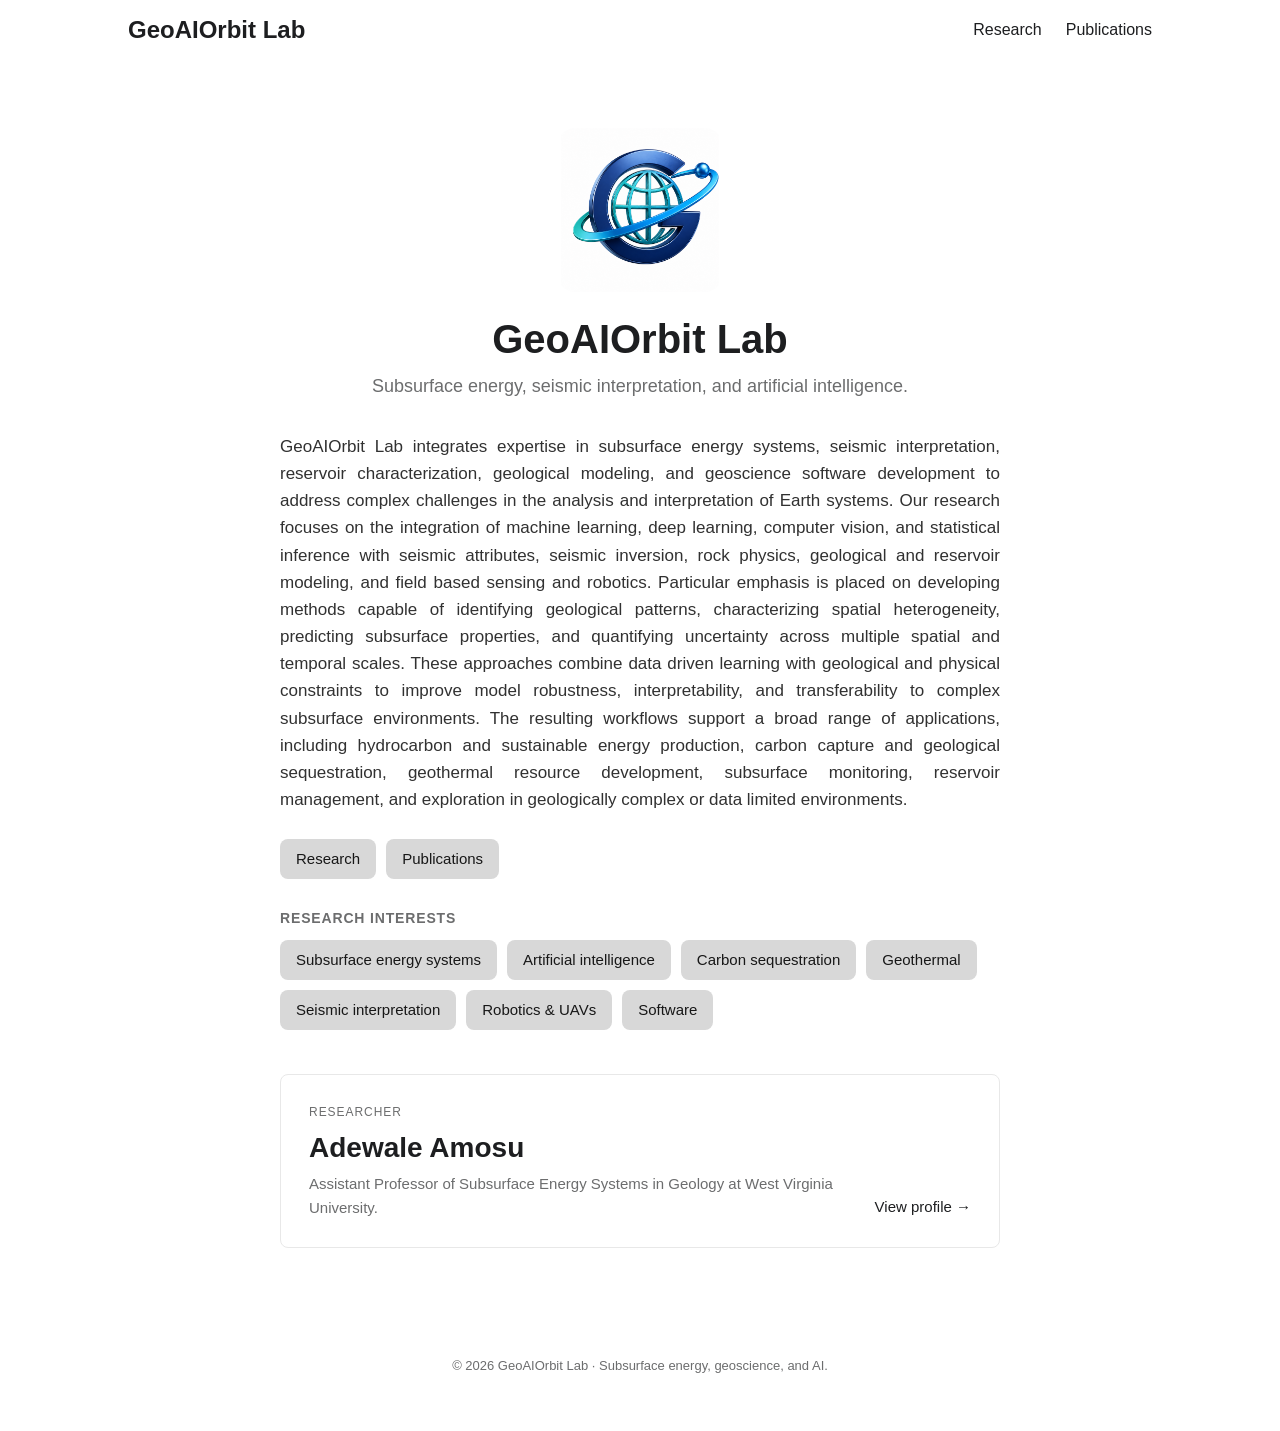
==== index.html @ 6d3038c7 "Add files via upload" ====
<!doctype html>
<html lang="en">
  <head>
    <meta charset="utf-8">
    <meta name="viewport" content="width=device-width, initial-scale=1">
    <meta name="description" content="GeoAIOrbit Lab integrates subsurface energy systems, seismic interpretation, geological modeling, geoscience software, and physics-informed artificial intelligence.">
    <title>GeoAIOrbit Lab | Subsurface Energy, Seismic Interpretation, and AI</title>
    <link rel="icon" href="favicon.svg" type="image/svg+xml">
    <link rel="stylesheet" href="styles.css">
  </head>
  <body>
    <a class="skip-link" href="#main">Skip to content</a>

    <header class="site-header">
      <nav class="nav wrap-wide" aria-label="Main navigation">
        <a class="logo" href="index.html">GeoAIOrbit Lab</a>
        <div class="menu">
          <a href="research.html">Research</a>
          <a href="publications.html">Publications</a>
        </div>
      </nav>
    </header>

    <main id="main" class="main">
      <section class="profile home-profile">
        <img class="profile-logo" src="assets/geoorbit-logo.png" alt="GeoAIOrbit Lab globe and orbit logo">
        <h1>GeoAIOrbit Lab</h1>
        <p class="profile-subtitle">Subsurface energy, seismic interpretation, and artificial intelligence.</p>

        <div class="home-copy">
          <p>
            GeoAIOrbit Lab integrates expertise in subsurface energy systems, seismic
            interpretation, reservoir characterization, geological modeling, and geoscience
            software development to address complex challenges in the analysis and
            interpretation of Earth systems. Our research focuses on the integration of machine
            learning, deep learning, computer vision, and statistical inference with seismic
            attributes, seismic inversion, rock physics, geological and reservoir modeling,
            and field based sensing and robotics. Particular emphasis is placed on developing
            methods capable of identifying geological patterns, characterizing spatial
            heterogeneity, predicting subsurface properties, and quantifying uncertainty
            across multiple spatial and temporal scales. These approaches combine data driven
            learning with geological and physical constraints to improve model robustness,
            interpretability, and transferability to complex subsurface environments. The
            resulting workflows support a broad range of applications, including hydrocarbon
            and sustainable energy production, carbon capture and geological sequestration,
            geothermal resource development, subsurface monitoring, reservoir management, and
            exploration in geologically complex or data limited environments.
          </p>
        </div>

        <nav class="profile-buttons" aria-label="Explore GeoAIOrbit Lab">
          <a href="research.html">Research</a>
          <a href="publications.html">Publications</a>
        </nav>

        <h2 class="button-heading">Research interests</h2>
        <nav class="interest-buttons" aria-label="GeoAIOrbit Lab research interests">
          <a href="research.html#subsurface-energy-systems">Subsurface energy systems</a>
          <a href="research.html#artificial-intelligence">Artificial intelligence</a>
          <a href="research.html#carbon-sequestration">Carbon sequestration</a>
          <a href="research.html#geothermal">Geothermal</a>
          <a href="research.html#seismic-interpretation">Seismic interpretation</a>
          <a href="research.html#robotics-uavs">Robotics &amp; UAVs</a>
          <a href="research.html#software">Software</a>
        </nav>

        <section class="researcher-card" aria-labelledby="researcher-card-title">
          <div class="researcher-card-copy">
            <p class="researcher-label">Researcher</p>
            <h2 id="researcher-card-title">Adewale Amosu</h2>
            <p>
              Assistant Professor of Subsurface Energy Systems in Geology at West Virginia
              University.
            </p>
          </div>
          <a class="researcher-card-link" href="abouttheresearcher.html">View profile →</a>
        </section>
      </section>
    </main>

    <footer class="footer">
      <p>© 2026 GeoAIOrbit Lab · Subsurface energy, geoscience, and AI.</p>
    </footer>
  </body>
</html>
---- styles.css ----
:root {
  --theme: #ffffff;
  --entry: #d8d8d8;
  --entry-hover: #c9c9c9;
  --primary: #1d1e20;
  --secondary: #6c6d6e;
  --content: #313131;
  --border: #e8e8e8;
  --accent: #126e82;
  --main-width: 720px;
  --nav-width: 1024px;
  --gap: 24px;
  --radius: 8px;
  --font: -apple-system, BlinkMacSystemFont, "Segoe UI", Roboto, Oxygen, Ubuntu,
    Cantarell, "Open Sans", "Helvetica Neue", sans-serif;
}

* {
  box-sizing: border-box;
}

html {
  scroll-behavior: smooth;
  -webkit-tap-highlight-color: transparent;
}

body {
  margin: 0;
  background: var(--theme);
  color: var(--primary);
  font-family: var(--font);
  font-size: 17px;
  line-height: 1.6;
  word-break: break-word;
}

a {
  color: inherit;
}

h1,
h2,
h3,
p {
  margin-top: 0;
}

.skip-link {
  position: fixed;
  z-index: 20;
  top: 8px;
  left: -9999px;
  padding: 8px 14px;
  border-radius: 6px;
  background: var(--primary);
  color: var(--theme);
}

.skip-link:focus {
  left: 8px;
}

.wrap-wide {
  width: min(calc(100% - 48px), var(--nav-width));
  margin-inline: auto;
}

.site-header {
  background: var(--theme);
}

.nav {
  min-height: 60px;
  display: flex;
  align-items: center;
  justify-content: space-between;
  gap: 24px;
}

.logo {
  color: var(--primary);
  font-size: 24px;
  font-weight: 700;
  line-height: 1;
  text-decoration: none;
}

.menu {
  display: flex;
  align-items: center;
  gap: 24px;
}

.menu a {
  color: var(--primary);
  font-size: 16px;
  font-weight: 500;
  text-decoration: none;
}

.menu a:hover,
.menu a[aria-current="page"] {
  box-shadow: 0 1px 0 var(--primary);
}

.main {
  width: 100%;
  max-width: calc(var(--main-width) + var(--gap) * 2);
  min-height: calc(100vh - 140px);
  margin-inline: auto;
  padding: 14px var(--gap) 40px;
}

.profile {
  padding: 54px 0 30px;
  display: flex;
  align-items: center;
  justify-content: center;
  flex-direction: column;
  text-align: center;
}

.home-profile {
  align-items: stretch;
  text-align: left;
}

.profile-logo {
  width: 164px;
  height: 164px;
  margin: 0 auto 22px;
  border-radius: 18px;
  background: #ffffff;
  object-fit: contain;
}

.portrait-image {
  width: 170px;
  max-width: 55vw;
  height: auto;
  aspect-ratio: 1;
  margin-bottom: 24px;
  overflow: hidden;
  border-radius: 50%;
}

.profile h1 {
  margin-bottom: 8px;
  font-size: 40px;
  line-height: 1.25;
}

.home-profile h1,
.home-profile .profile-subtitle {
  text-align: center;
}

.profile-subtitle {
  max-width: 640px;
  margin: 0 auto 22px;
  color: var(--secondary);
  font-size: 18px;
}

.home-copy {
  margin: 10px 0 10px;
  color: var(--content);
  text-align: justify;
  text-justify: inter-word;
}

.home-copy p {
  margin-bottom: 16px;
}

.profile-buttons,
.interest-buttons {
  display: flex;
  flex-wrap: wrap;
  gap: 10px;
}

.profile-buttons {
  justify-content: center;
}

.home-profile .profile-buttons {
  justify-content: flex-start;
}

.profile-buttons a,
.interest-buttons a {
  padding: 8px 16px;
  border-radius: var(--radius);
  background: var(--entry);
  color: #171717;
  font-size: 15px;
  font-weight: 400;
  text-decoration: none;
}

.profile-buttons a:hover,
.interest-buttons a:hover {
  background: var(--entry-hover);
}

.profile-buttons a:focus-visible,
.interest-buttons a:focus-visible,
.researcher-card-link:focus-visible,
.menu a:focus-visible,
.logo:focus-visible {
  outline: 2px solid var(--accent);
  outline-offset: 3px;
}

.button-heading {
  margin: 28px 0 10px;
  color: var(--secondary);
  font-size: 14px;
  font-weight: 600;
  letter-spacing: 0.06em;
  text-transform: uppercase;
}

.researcher-card {
  margin-top: 44px;
  padding: 28px;
  border: 1px solid var(--border);
  border-radius: var(--radius);
  display: flex;
  align-items: flex-end;
  justify-content: space-between;
  gap: 28px;
}

.researcher-label {
  margin-bottom: 8px;
  color: var(--secondary);
  font-size: 12px;
  font-weight: 500;
  letter-spacing: 0.08em;
  text-transform: uppercase;
}

.researcher-card h2 {
  margin-bottom: 6px;
  color: var(--primary);
  font-size: 28px;
  line-height: 1.3;
}

.researcher-card-copy > p:last-child {
  max-width: 540px;
  margin-bottom: 0;
  color: var(--secondary);
  font-size: 15px;
  line-height: 1.55;
}

.researcher-card-link {
  flex: 0 0 auto;
  color: var(--primary);
  font-size: 15px;
  font-weight: 500;
  text-decoration: none;
}

.researcher-card-link:hover {
  color: var(--accent);
}

.research-index {
  margin: -10px 0 46px;
}

.post-header {
  margin: 24px auto 38px;
}

.post-header h1 {
  margin-bottom: 8px;
  font-size: 40px;
  line-height: 1.3;
}

.post-header p {
  margin-bottom: 0;
  color: var(--secondary);
  font-size: 16px;
}

.post-content {
  color: var(--content);
  font-size: 16px;
}

.post-content section {
  margin-bottom: 48px;
  padding-top: 8px;
  border-top: 1px solid var(--border);
  scroll-margin-top: 20px;
}

.post-content h2 {
  margin: 30px 0 14px;
  color: var(--primary);
  font-size: 24px;
  line-height: 1.4;
}

.post-content p {
  margin-bottom: 20px;
}

.post-content ul {
  margin: 0 0 20px;
  padding-left: 24px;
}

.post-content li {
  margin: 5px 0;
}

.post-content a,
.project-links a,
.page-links a,
.doi {
  color: var(--primary);
  text-decoration: underline;
  text-underline-offset: 3px;
}

.post-content a:hover,
.project-links a:hover,
.page-links a:hover,
.doi:hover {
  color: var(--accent);
}

.project-links,
.page-links {
  color: var(--secondary);
  font-size: 14px;
}

.person-profile {
  min-height: 370px;
  padding-bottom: 30px;
}

.year-nav {
  margin-bottom: 34px;
  padding: 14px 0;
  border-top: 1px solid var(--border);
  border-bottom: 1px solid var(--border);
  display: flex;
  flex-wrap: wrap;
  gap: 7px 18px;
}

.year-nav a {
  color: var(--secondary);
  font-size: 13px;
  font-weight: 500;
  text-decoration: none;
}

.year-nav a:hover {
  color: var(--primary);
}

.publication-year {
  margin-bottom: 44px;
  scroll-margin-top: 18px;
}

.publication-year h2 {
  margin-bottom: 12px;
  font-size: 30px;
}

.publication-list {
  margin: 0;
  padding: 0;
  list-style: none;
}

.publication-list li {
  padding: 18px 0 22px;
  border-bottom: 1px solid var(--border);
  background: transparent;
  color: var(--content);
  font-size: 14px;
  line-height: 1.65;
}

.publication-list li:first-child {
  padding-top: 4px;
}

.publication-list strong {
  display: block;
  margin: 5px 0;
  color: var(--primary);
  font-size: 19px;
  font-weight: 600;
  line-height: 1.4;
}

.publication-list em {
  color: var(--primary);
}

.pub-type {
  display: block;
  margin-bottom: 7px;
  color: var(--secondary);
  font-size: 12px;
  font-weight: 500;
  letter-spacing: 0.06em;
  text-transform: uppercase;
}

.doi {
  display: block;
  margin-top: 7px;
  overflow-wrap: anywhere;
  font-size: 13px;
}

.footer {
  max-width: calc(var(--main-width) + var(--gap) * 2);
  margin: auto;
  padding: 38px var(--gap) 54px;
  color: var(--secondary);
  font-size: 13px;
  text-align: center;
}

.footer p {
  margin: 0;
}

@media (max-width: 720px) {
  body {
    font-size: 16px;
  }

  .wrap-wide {
    width: min(calc(100% - 32px), var(--nav-width));
  }

  .nav {
    padding: 14px 0;
    align-items: flex-start;
    flex-direction: column;
    gap: 14px;
  }

  .menu {
    width: 100%;
    gap: 18px;
    overflow-x: auto;
    white-space: nowrap;
  }

  .menu a {
    font-size: 14px;
  }

  .main {
    padding-inline: 16px;
  }

  .profile {
    padding-top: 38px;
  }

  .profile-logo {
    width: 140px;
    height: 140px;
  }

  .portrait-image {
    width: 150px;
  }

  .profile h1,
  .post-header h1 {
    font-size: 34px;
  }

  .profile-buttons a,
  .interest-buttons a {
    padding: 8px 14px;
    font-size: 14px;
  }

  .publication-list strong {
    font-size: 18px;
  }

  .researcher-card {
    padding: 24px;
    align-items: flex-start;
    flex-direction: column;
    gap: 18px;
  }
}

@media (prefers-color-scheme: dark) {
  :root {
    --theme: #1d1e20;
    --entry: #d8d8d8;
    --entry-hover: #c3c3c3;
    --primary: #dadadb;
    --secondary: #9b9c9d;
    --content: #c4c4c5;
    --border: #333436;
    --accent: #82c8d5;
  }
}

@media (prefers-reduced-motion: reduce) {
  html {
    scroll-behavior: auto;
  }
}
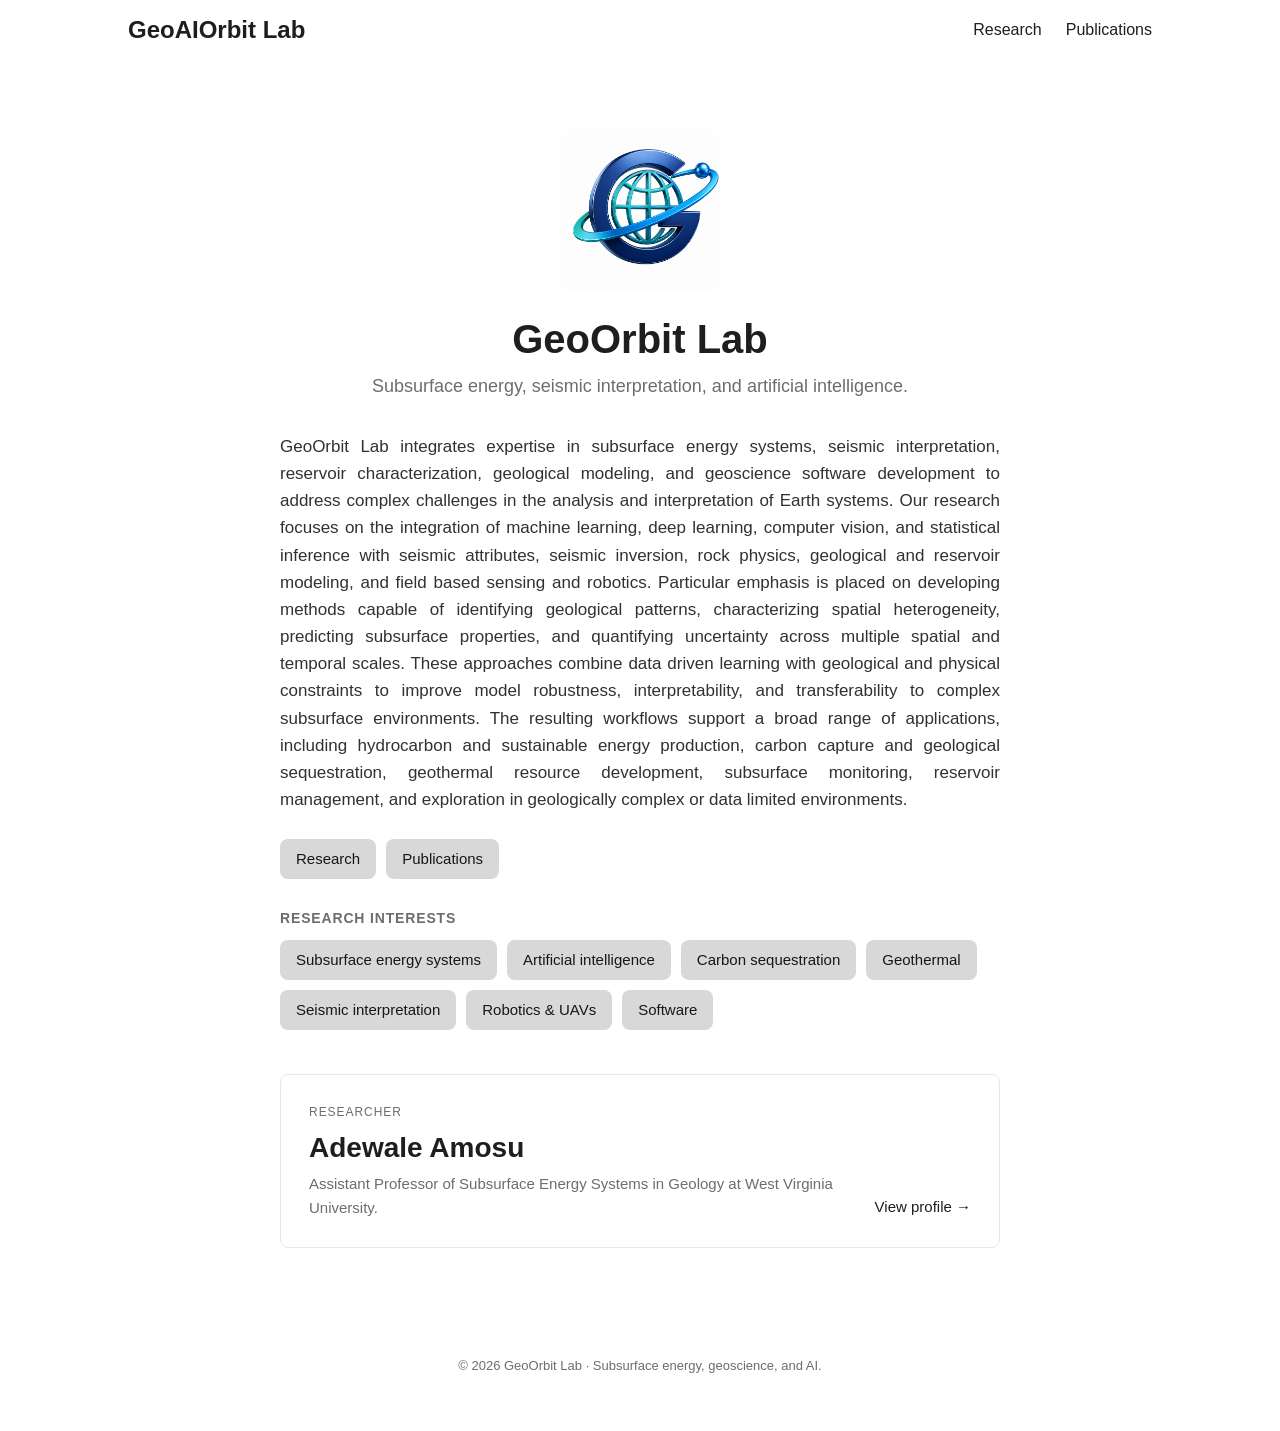
==== commit 8ec8108e: "Update references from GeoAIOrbit Lab to GeoOrbit Lab" ====
--- a/index.html
+++ b/index.html
@@ -3,8 +3,8 @@
   <head>
     <meta charset="utf-8">
     <meta name="viewport" content="width=device-width, initial-scale=1">
-    <meta name="description" content="GeoAIOrbit Lab integrates subsurface energy systems, seismic interpretation, geological modeling, geoscience software, and physics-informed artificial intelligence.">
-    <title>GeoAIOrbit Lab | Subsurface Energy, Seismic Interpretation, and AI</title>
+    <meta name="description" content="GeoOrbit Lab integrates subsurface energy systems, seismic interpretation, geological modeling, geoscience software, and physics-informed artificial intelligence.">
+    <title>GeoOrbit Lab | Subsurface Energy, Seismic Interpretation, and AI</title>
     <link rel="icon" href="favicon.svg" type="image/svg+xml">
     <link rel="stylesheet" href="styles.css">
   </head>
@@ -24,12 +24,12 @@
     <main id="main" class="main">
       <section class="profile home-profile">
         <img class="profile-logo" src="assets/geoorbit-logo.png" alt="GeoAIOrbit Lab globe and orbit logo">
-        <h1>GeoAIOrbit Lab</h1>
+        <h1>GeoOrbit Lab</h1>
         <p class="profile-subtitle">Subsurface energy, seismic interpretation, and artificial intelligence.</p>
 
         <div class="home-copy">
           <p>
-            GeoAIOrbit Lab integrates expertise in subsurface energy systems, seismic
+            GeoOrbit Lab integrates expertise in subsurface energy systems, seismic
             interpretation, reservoir characterization, geological modeling, and geoscience
             software development to address complex challenges in the analysis and
             interpretation of Earth systems. Our research focuses on the integration of machine
@@ -48,13 +48,13 @@
           </p>
         </div>
 
-        <nav class="profile-buttons" aria-label="Explore GeoAIOrbit Lab">
+        <nav class="profile-buttons" aria-label="Explore GeoOrbit Lab">
           <a href="research.html">Research</a>
           <a href="publications.html">Publications</a>
         </nav>
 
         <h2 class="button-heading">Research interests</h2>
-        <nav class="interest-buttons" aria-label="GeoAIOrbit Lab research interests">
+        <nav class="interest-buttons" aria-label="GeoOrbit Lab research interests">
           <a href="research.html#subsurface-energy-systems">Subsurface energy systems</a>
           <a href="research.html#artificial-intelligence">Artificial intelligence</a>
           <a href="research.html#carbon-sequestration">Carbon sequestration</a>
@@ -79,7 +79,7 @@
     </main>
 
     <footer class="footer">
-      <p>© 2026 GeoAIOrbit Lab · Subsurface energy, geoscience, and AI.</p>
+      <p>© 2026 GeoOrbit Lab · Subsurface energy, geoscience, and AI.</p>
     </footer>
   </body>
 </html>
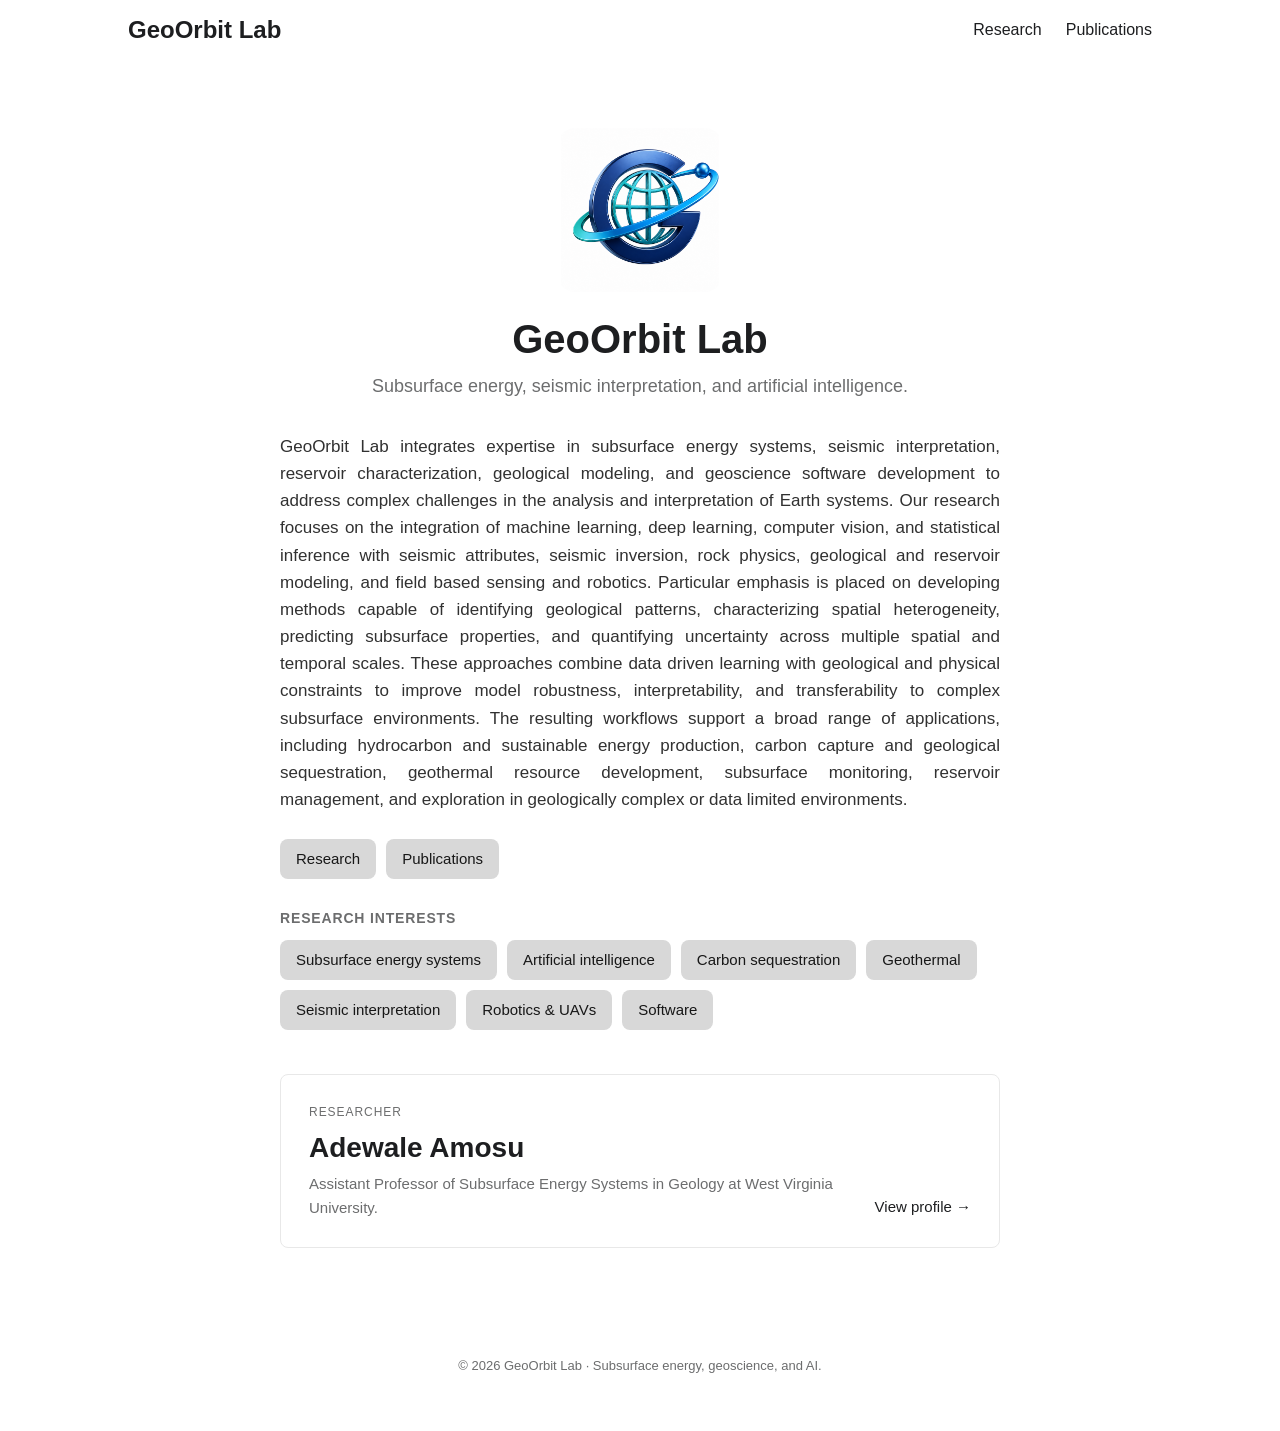
==== commit 57967265: "Update logo text from 'GeoAIOrbit Lab' to 'GeoOrbit Lab'" ====
--- a/index.html
+++ b/index.html
@@ -13,7 +13,7 @@
 
     <header class="site-header">
       <nav class="nav wrap-wide" aria-label="Main navigation">
-        <a class="logo" href="index.html">GeoAIOrbit Lab</a>
+        <a class="logo" href="index.html">GeoOrbit Lab</a>
         <div class="menu">
           <a href="research.html">Research</a>
           <a href="publications.html">Publications</a>
